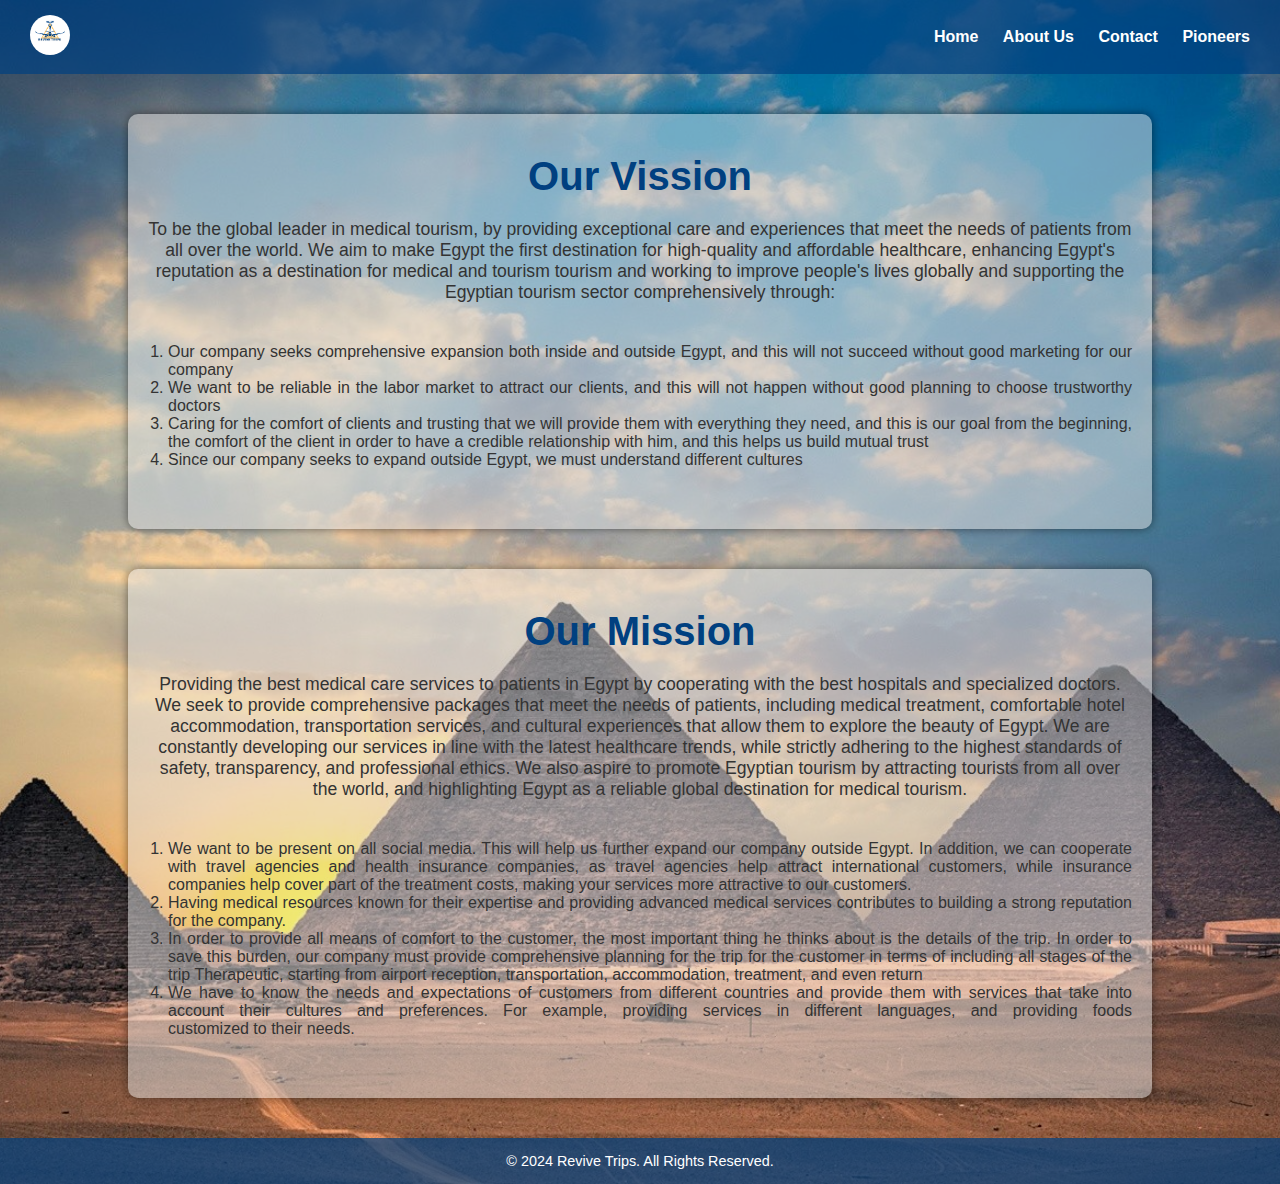
==== about.html @ 7a9fb407 "Add files via upload" ====
<!DOCTYPE html>
<html lang="en">
<head>
    <meta charset="UTF-8">
    <meta name="viewport" content="width=device-width, initial-scale=1.0">
    <title>About Us - Revive Trips</title>
    <link rel="stylesheet" href="styles.css">
</head>
<body>
    <header class="header">
        <div class="logo">
            <img src="Black and Blue Airplane Travel Logo_20241113_155403_0000.png" alt="Revive Trips Medical Tourism Logo">
        </div>
        <nav class="navbar">
            <a href="index.html">Home</a>
            <a href="about.html">About Us</a>
            <a href="contact.html">Contact</a>
            <a href="founders.html">Pioneers</a>
        </nav>
    </header>

    <section class="aboutUs_section">
        <h2>Our Vission</h2>
        <p> To be the global leader in medical tourism, by providing exceptional care and experiences that meet the needs of patients from all over the world. We aim to make Egypt the first destination for high-quality and affordable healthcare, enhancing Egypt's reputation as a destination for medical and tourism tourism and working to improve people's lives globally and supporting the Egyptian tourism sector comprehensively through:</p>
        <ol>
            <li>Our company seeks comprehensive expansion both inside and outside Egypt, and this will not succeed without good marketing for our company
            <li>We want to be reliable in the labor market to attract our clients, and this will not happen without good planning to choose trustworthy doctors
            <li>Caring for the comfort of clients and trusting that we will provide them with everything they need, and this is our goal from the beginning, the comfort of the client in order to have a credible relationship with him, and this helps us build mutual trust
            <li>Since our company seeks to expand outside Egypt, we must understand different cultures
       </ol>
    </section>

    <section class="aboutUs_section">
        <h2>Our Mission</h2>
        <p>Providing the best medical care services to patients in Egypt by cooperating with the best hospitals and specialized doctors. We seek to provide comprehensive packages that meet the needs of patients, including medical treatment, comfortable hotel accommodation, transportation services, and cultural experiences that allow them to explore the beauty of Egypt. We are constantly developing our services in line with the latest healthcare trends, while strictly adhering to the highest standards of safety, transparency, and professional ethics. We also aspire to promote Egyptian tourism by attracting tourists from all over the world, and highlighting Egypt as a reliable global destination for medical tourism.</p>
        <ol>
            <li>We want to be present on all social media. This will help us further expand our company outside Egypt. In addition, we can cooperate with travel agencies and health insurance companies, as travel agencies help attract international customers, while insurance companies help cover part of the treatment costs, making your services more attractive to our customers.
            <li>Having medical resources known for their expertise and providing advanced medical services contributes to building a strong reputation for the company.
            <li>In order to provide all means of comfort to the customer, the most important thing he thinks about is the details of the trip. In order to save this burden, our company must provide comprehensive planning for the trip for the customer in terms of including all stages of the trip Therapeutic, starting from airport reception, transportation, accommodation, treatment, and even return
            <li>We have to know the needs and expectations of customers from different countries and provide them with services that take into account their cultures and preferences. For example, providing services in different languages, and providing foods customized to their needs.
       </ol>
    </section>

    
    <footer class="footer">
        <p>&copy; 2024 Revive Trips. All Rights Reserved.</p>
    </footer>
</body>
</html>
---- styles.css ----
/* Universal Styles */
* {
    margin: 0;
    padding: 0;
    box-sizing: border-box;
}

/* Body */
body {
    min-height: 100vh;
    font-family: Arial, sans-serif;
    color: #333;
    background: url('wallhaven-0jklw4.jpg') no-repeat center center/cover;
}

/* Header */
.header {
    background: rgba(0, 64, 128, 0.7);
    display: flex;
    justify-content: space-between;
    align-items: center;
    /* background-color: #004080; */
    padding: 15px 30px;
    color: white;
}

.logo img {
    width: 40px;
    border-radius: 50%;
}

.navbar a {
    color: white;
    margin-left: 20px;
    text-decoration: none;
    font-weight: bold;
}

.navbar a:hover {
    text-decoration: underline;
}

/* Hero Section */
.hero {
    position: relative;
    text-align: center;
    color: white;
    padding: 40px 20px;
}

/* .hero::before {
    content: '';
    position: absolute;
    top: 0;
    left: 0;
    width: 100%;
    height: 100%;
    background: rgba(0, 0, 0, 0.5);
    z-index: -1;
} */

.hero h1 {
    /* font-size: 3em;
    margin-bottom: 10px; */

    font-size: 2.5em;
    color: #032142;
    /* margin-bottom: 30px; */
}

.hero p {
    font-size: 1.2em;
    color: #032142;
}

/* Section */
.section {
    max-width: 80%;
    margin: 40px auto;
    padding: 40px 20px;
    text-align: center;
    border-radius: 10px;
    box-shadow: 0 0 10px rgba(0, 0, 0, 0.5);
    background: rgba(225, 225, 225, 0.2);
}

.section h2, .aboutUs_section h2{
    font-size: 2.5em;
    color: #004080;
    margin-bottom: 20px;
}

.section p, .aboutUs_section p{
    font-size: 1.1em;
    margin-bottom: 40px;
}

/* Service Cards */
.services-cards {
    display: flex;
    justify-content: center;
    gap: 20px;
    flex-wrap: wrap;
}

.card {
    /* background-color: white; */
    border: 1px solid #ddd;
    border-radius: 8px;
    box-shadow: 0 4px 8px rgba(0, 0, 0, 0.1);
    flex: 1 1 calc(33.333% - 20px); /* Flexible layout for 3 cards per row */
    max-width: 300px;
    padding: 20px;
    text-align: center;
    background: rgba(225, 225, 225, 0.7);
}

.card h3 {
    color: #004080;
    margin-bottom: 10px;
}

/* Footer */
.footer {
    /* background-color: #004080; */
    color: white;
    text-align: center;
    padding: 15px 20px;
    font-size: 0.9em;
    background: rgba(0, 64, 128, 0.7);
}

/* Responsive Design */
@media (max-width: 768px) {
    .navbar {
        display: flex;
        flex-direction: column;
        align-items: center;
    }

    .navbar a {
        margin: 10px 0;
    }

    .footer {
        font-size: 0.8em;
    }

    .services-cards .card {
        flex: 1 1 100%; /* Stack cards on small screens */
    }
}


/* Founders Section */
.founders-section {
    max-width: 80%;
    margin: 80px auto;
    text-align: center;
    color: #333;

    padding: 40px 20px;
    text-align: center;
    border-radius: 10px;
    box-shadow: 0 0 10px rgba(0, 0, 0, 0.5);
    background: rgba(225, 225, 225, 0.2);
}

.founders-section h1 {
    font-size: 2.5em;
    color: #004080;
    margin-bottom: 30px;
}

.founders-grid {
    display: flex;
    flex-wrap: wrap;
    justify-content: center;
    gap: 20px;
    
    /* max-width: 90%;
    margin: 40px auto;
    padding: 40px 20px;
    text-align: center;
    border-radius: 10px;
    box-shadow: 0 0 10px rgba(0, 0, 0, 0.5);
    background: rgba(225, 225, 225, 0.2); */
}

.founder-card {
    background: rgba(225, 225, 225, 0.7);
    border: 1px solid #ddd;
    border-radius: 10px;
    box-shadow: 0 4px 8px rgba(0, 0, 0, 0.1);
    width: 400px;
    width: calc(25% - 20px); /* Four cards per row, accounting for gap */
    max-width: 400px;
    text-align: center;
    padding: 20px;
}

.founder-card img {
    width: 200px;
    height: 200px;
    border-radius: 50%;
    margin-bottom: 15px;
}

.founder-card:hover {
    transform: scale(1.05);
    transition: transform 0.3s ease;
}


.founder-card h3 {
    font-size: 1.2em;
    color: #004080;
    margin-bottom: 5px;
}

.founder-card p {
    font-size: 1em;
    color: #555;
}

/* Responsive Design for Founders Section */
@media (max-width: 768px) {
    .founders-grid {
        flex-direction: column;
        align-items: center;
    }

    .founder-card {
        width: 90%;
    }
}


/* About Us Section */
#founders {
    text-align: center;
    margin-top: 40px;
}

/* .founder-card img {
    width: 100%;
    border-radius: 50%;
    margin-bottom: 15px;
} */

/* Contact Form */
.contact-form {
    max-width: 600px;
    margin: 0 auto;
    padding: 20px;
    border-radius: 10px;
    box-shadow: 0 4px 8px rgba(0, 0, 0, 0.1);
    background: rgba(225, 225, 225, 0.7);
}

.contact-form label {
    font-size: 1em;
    font-weight: bold;
    margin-top: 10px;
    display: block;
}

.contact-form input,
.contact-form textarea {
    width: 100%;
    padding: 10px;
    margin-top: 5px;
    border: 1px solid #ddd;
    border-radius: 5px;
}

.contact-form button {
    background-color: #004080;
    color: white;
    padding: 10px 20px;
    margin-top: 10px;
    border: none;
    border-radius: 5px;
    cursor: pointer;
}

.contact-form button:hover {
    background-color: #003060;
}

.aboutUs_section ol  {
    margin-bottom: 20px;
    margin-left: 20px;
    text-align: justify;
}


.aboutUs_section {
    max-width: 80%;
    margin: 40px auto;
    padding: 40px 20px;
    text-align: center;
    border-radius: 10px;
    box-shadow: 0 0 10px rgba(0, 0, 0, 0.5);
    background: rgba(225, 225, 225, 0.5);
}
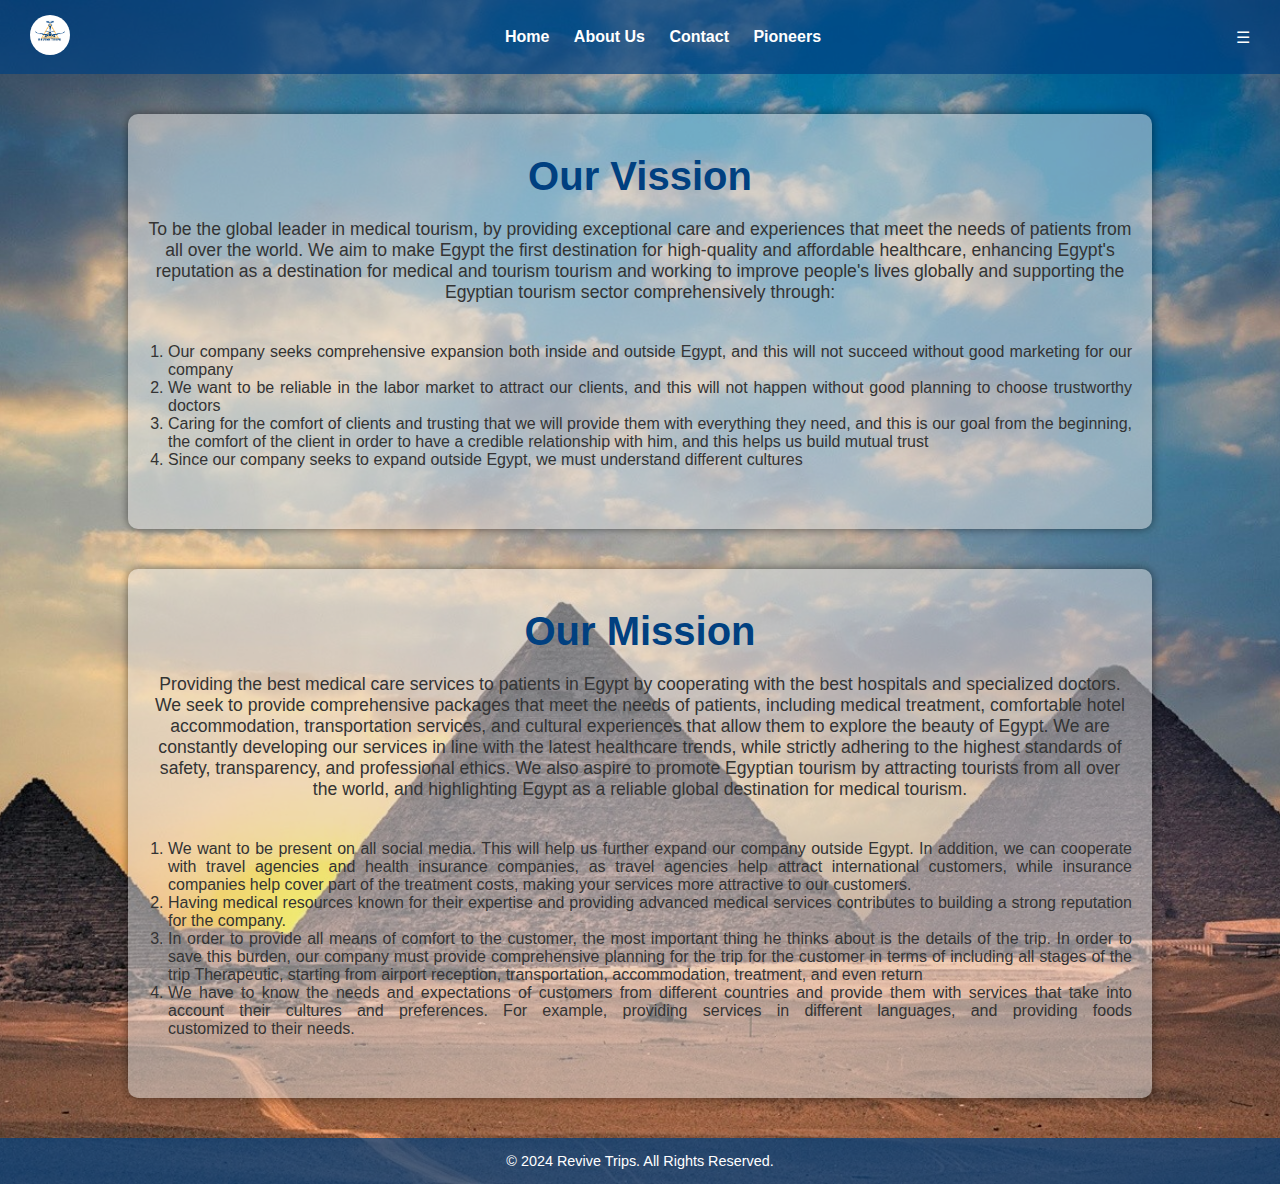
==== commit 34071c18: "Update about.html" ====
--- a/about.html
+++ b/about.html
@@ -17,6 +17,9 @@
             <a href="contact.html">Contact</a>
             <a href="founders.html">Pioneers</a>
         </nav>
+        <div class="menu-toggle" onclick="toggleMenu()">
+            &#9776; <!-- Hamburger Icon -->
+        </div>
     </header>
 
     <section class="aboutUs_section">
@@ -46,4 +49,10 @@
         <p>&copy; 2024 Revive Trips. All Rights Reserved.</p>
     </footer>
 </body>
+<script>
+    function toggleMenu() {
+        const navbar = document.querySelector('.navbar');
+        navbar.classList.toggle('show');
+    }
+</script>
 </html>
